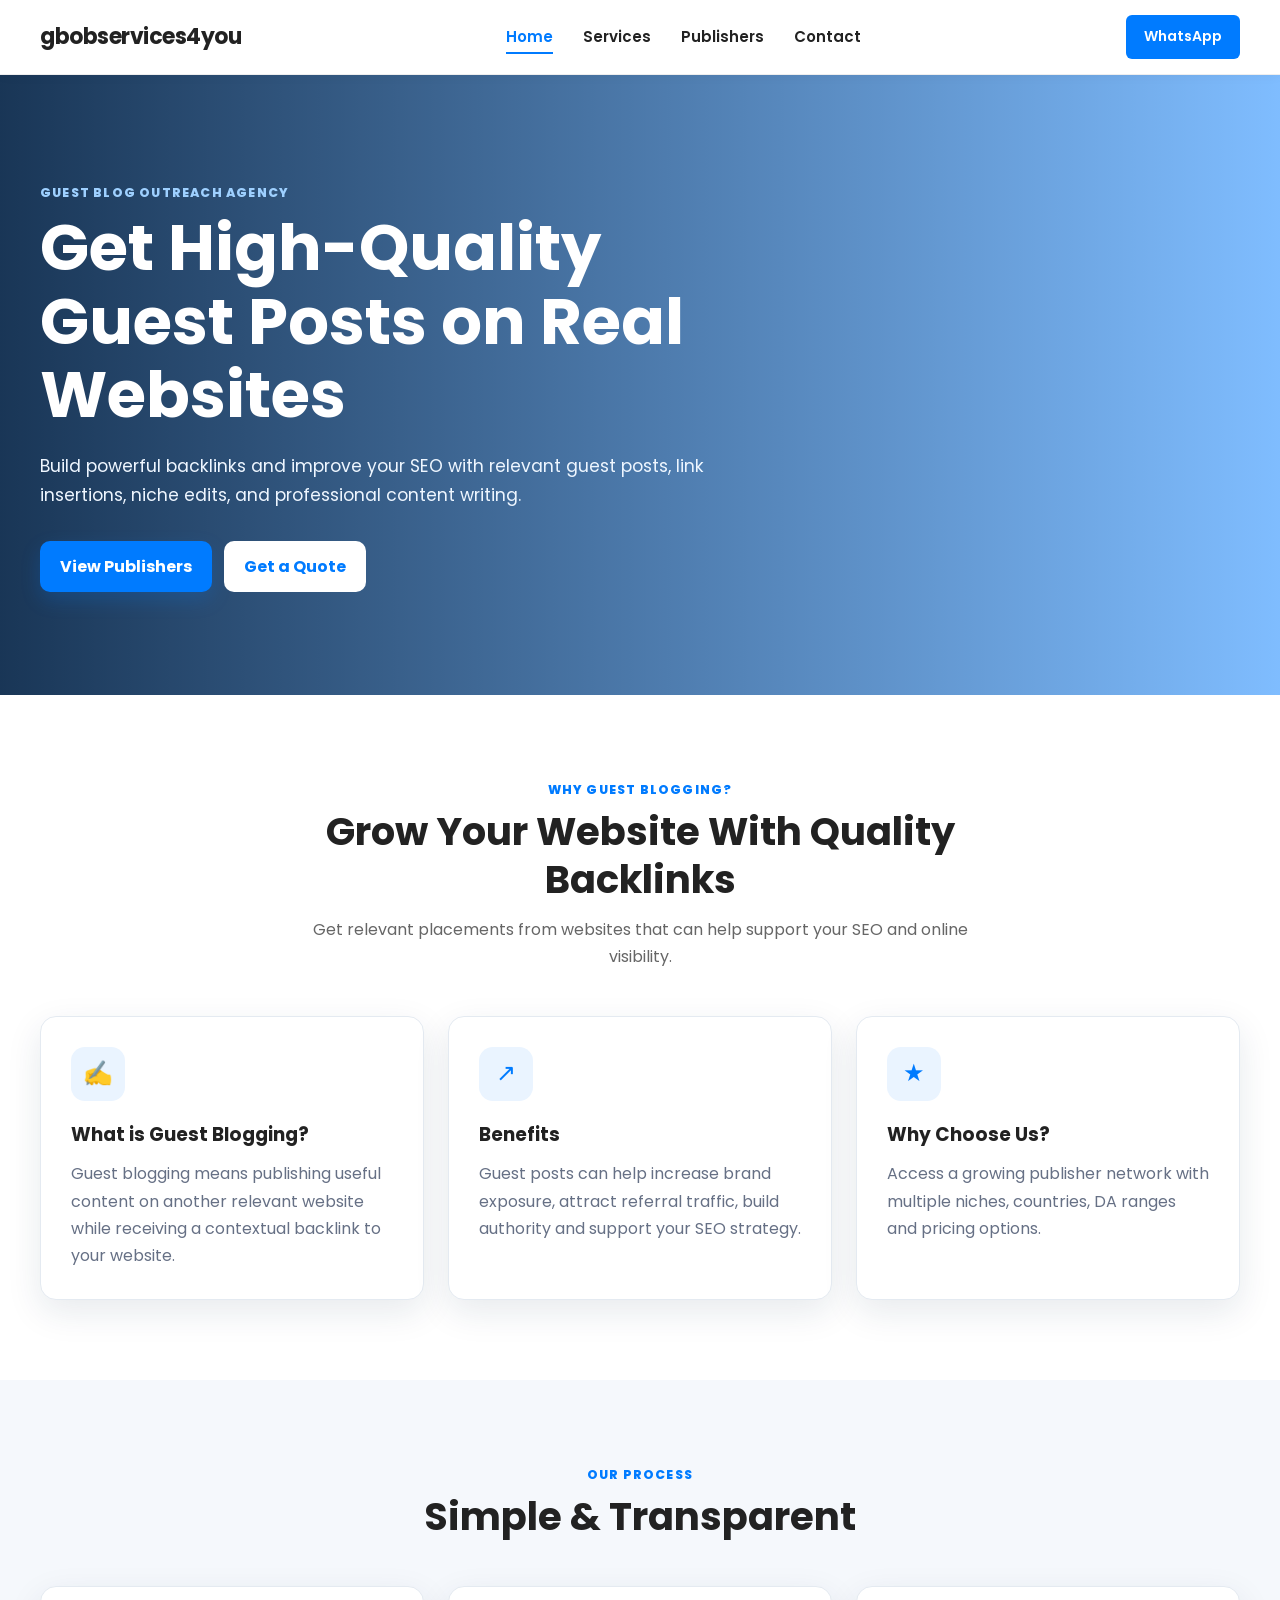
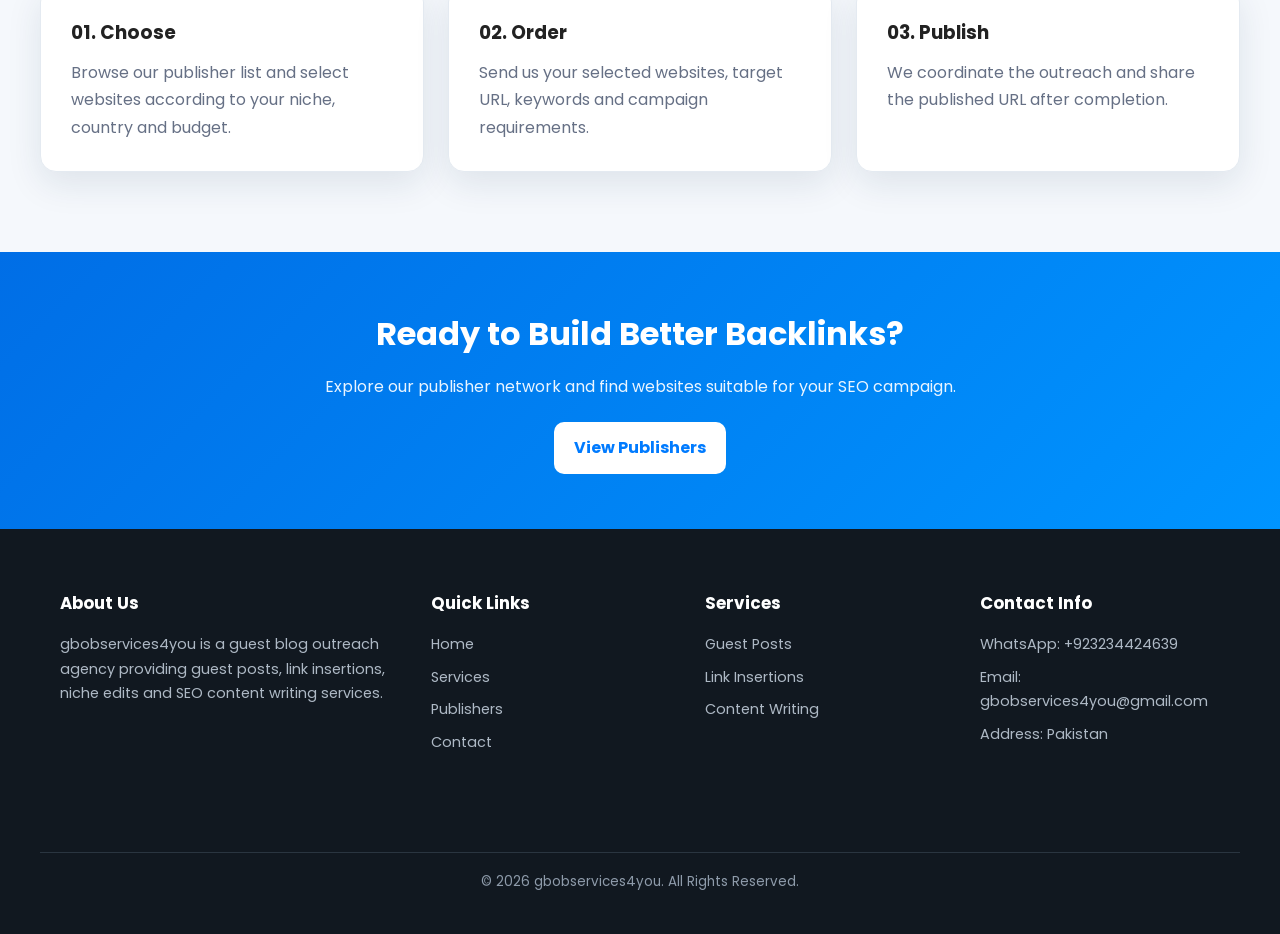
==== index.html @ 7d3c3a0f "Initial website" ====
<!DOCTYPE html>
<html lang="en">
<head>
    <meta charset="UTF-8">
    <meta name="viewport" content="width=device-width, initial-scale=1.0">

    <title>gbobservices4you | Guest Posts & SEO Link Building</title>

    <meta name="description"
        content="gbobservices4you provides high-quality guest posts, link insertions, niche edits and SEO content writing on real websites.">

    <meta name="keywords"
        content="guest posts, guest blogging, link insertion, niche edits, SEO backlinks, content writing">

    <meta name="robots" content="index, follow">

    <!-- Google Analytics Placeholder -->
    <!-- Paste your Google Analytics code here -->

    <!-- Google Ads Conversion Placeholder -->
    <!-- Paste your Google Ads conversion code here -->

    <link rel="preconnect" href="https://fonts.googleapis.com">
    <link rel="preconnect" href="https://fonts.gstatic.com" crossorigin>

    <link href="https://fonts.googleapis.com/css2?family=Poppins:wght@400;500;600;700;800&display=swap"
        rel="stylesheet">

    <link rel="stylesheet" href="css/style.css">
</head>

<body>

<header class="site-header">

    <div class="container navbar">

        <a href="index.html" class="logo">
            gbobservices4you
        </a>

        <button class="menu-toggle" id="menuToggle">
            ☰
        </button>

        <nav>
            <ul class="nav-links" id="navLinks">

                <li>
                    <a href="index.html" class="active">Home</a>
                </li>

                <li>
                    <a href="services.html">Services</a>
                </li>

                <li>
                    <a href="publishers.html">Publishers</a>
                </li>

                <li>
                    <a href="contact.html">Contact</a>
                </li>

            </ul>
        </nav>

        <a href="https://wa.me/+923234424639" class="whatsapp-btn header-whatsapp" data-whatsapp>
            WhatsApp
        </a>

    </div>

</header>


<main>

    <!-- HERO -->

    <section class="hero">

        <div class="container">

            <div class="hero-content">

                <span class="eyebrow hero-eyebrow">
                    Guest Blog Outreach Agency
                </span>

                <h1>
                    Get High-Quality Guest Posts on Real Websites
                </h1>

                <p>
                    Build powerful backlinks and improve your SEO with
                    relevant guest posts, link insertions, niche edits,
                    and professional content writing.
                </p>

                <div class="hero-actions">

                    <a href="publishers.html" class="btn btn-primary">
                        View Publishers
                    </a>

                    <a href="contact.html" class="btn btn-light">
                        Get a Quote
                    </a>

                </div>

            </div>

        </div>

    </section>


    <!-- FEATURES -->

    <section class="section">

        <div class="container">

            <div class="section-heading">

                <span class="eyebrow">
                    Why Guest Blogging?
                </span>

                <h2>
                    Grow Your Website With Quality Backlinks
                </h2>

                <p>
                    Get relevant placements from websites that can help
                    support your SEO and online visibility.
                </p>

            </div>


            <div class="grid-3">

                <article class="card">

                    <div class="icon-box">
                        ✍
                    </div>

                    <h3>
                        What is Guest Blogging?
                    </h3>

                    <p>
                        Guest blogging means publishing useful content
                        on another relevant website while receiving a
                        contextual backlink to your website.
                    </p>

                </article>


                <article class="card">

                    <div class="icon-box">
                        ↗
                    </div>

                    <h3>
                        Benefits
                    </h3>

                    <p>
                        Guest posts can help increase brand exposure,
                        attract referral traffic, build authority and
                        support your SEO strategy.
                    </p>

                </article>


                <article class="card">

                    <div class="icon-box">
                        ★
                    </div>

                    <h3>
                        Why Choose Us?
                    </h3>

                    <p>
                        Access a growing publisher network with multiple
                        niches, countries, DA ranges and pricing options.
                    </p>

                </article>

            </div>

        </div>

    </section>


    <!-- PROCESS -->

    <section class="section section-alt">

        <div class="container">

            <div class="section-heading">

                <span class="eyebrow">
                    Our Process
                </span>

                <h2>
                    Simple & Transparent
                </h2>

            </div>


            <div class="grid-3">

                <article class="card">

                    <h3>
                        01. Choose
                    </h3>

                    <p>
                        Browse our publisher list and select websites
                        according to your niche, country and budget.
                    </p>

                </article>


                <article class="card">

                    <h3>
                        02. Order
                    </h3>

                    <p>
                        Send us your selected websites, target URL,
                        keywords and campaign requirements.
                    </p>

                </article>


                <article class="card">

                    <h3>
                        03. Publish
                    </h3>

                    <p>
                        We coordinate the outreach and share the
                        published URL after completion.
                    </p>

                </article>

            </div>

        </div>

    </section>


    <!-- CTA -->

    <section class="cta-strip">

        <div class="container">

            <h2>
                Ready to Build Better Backlinks?
            </h2>

            <p>
                Explore our publisher network and find websites
                suitable for your SEO campaign.
            </p>

            <a href="publishers.html" class="btn btn-light">
                View Publishers
            </a>

        </div>

    </section>

</main>


<!-- FOOTER -->

<footer class="footer">

    <div class="container">

        <div class="footer-grid">

            <div>

                <h3>
                    About Us
                </h3>

                <p>
                    gbobservices4you is a guest blog outreach agency
                    providing guest posts, link insertions, niche edits
                    and SEO content writing services.
                </p>

            </div>


            <div>

                <h3>
                    Quick Links
                </h3>

                <ul>

                    <li>
                        <a href="index.html">Home</a>
                    </li>

                    <li>
                        <a href="services.html">Services</a>
                    </li>

                    <li>
                        <a href="publishers.html">Publishers</a>
                    </li>

                    <li>
                        <a href="contact.html">Contact</a>
                    </li>

                </ul>

            </div>


            <div>

                <h3>
                    Services
                </h3>

                <ul>

                    <li>
                        <a href="services.html#guest-post">
                            Guest Posts
                        </a>
                    </li>

                    <li>
                        <a href="services.html#link-insertion">
                            Link Insertions
                        </a>
                    </li>

                    <li>
                        <a href="services.html#content-writing">
                            Content Writing
                        </a>
                    </li>

                </ul>

            </div>


            <div>

                <h3>
                    Contact Info
                </h3>

                <ul>

                    <li>
                        WhatsApp: +923234424639
                    </li>

                    <li>
                        Email:
                        gbobservices4you@gmail.com
                    </li>

                    <li>
                        Address: Pakistan
                    </li>

                </ul>

            </div>

        </div>


        <div class="footer-bottom">

            © 2026 gbobservices4you.
            All Rights Reserved.

        </div>

    </div>

</footer>


<script src="js/script.js"></script>

</body>
</html>
---- css/style.css ----
:root {

    --blue: #007BFF;
    --blue-dark: #005fc7;

    --black: #222;
    --white: #fff;

    --muted: #667085;

    --light: #f5f8fc;

    --border: #e4eaf1;

    --shadow: 0 12px 35px rgba(20, 45, 80, 0.10);

    --radius: 16px;

    --container: 1180px;

}


* {

    margin: 0;
    padding: 0;

    box-sizing: border-box;

}


html {

    scroll-behavior: smooth;

}


body {

    font-family: "Poppins", sans-serif;

    color: var(--black);

    background: #fff;

    line-height: 1.7;

}


a {

    text-decoration: none;

    color: inherit;

}


img {

    max-width: 100%;

    display: block;

}


.container {

    width: min(92%, var(--container));

    margin: auto;

}


/* HEADER */

.site-header {

    position: sticky;

    top: 0;

    z-index: 1000;

    background: rgba(255, 255, 255, 0.97);

    backdrop-filter: blur(12px);

    border-bottom: 1px solid rgba(0, 0, 0, 0.06);

}


.navbar {

    min-height: 74px;

    display: flex;

    align-items: center;

    justify-content: space-between;

    gap: 20px;

}


.logo {

    font-size: 1.45rem;

    font-weight: 800;

    color: var(--blue);

    letter-spacing: -0.5px;

}


.nav-links {

    display: flex;

    align-items: center;

    gap: 30px;

    list-style: none;

}


.nav-links a {

    font-weight: 600;

    font-size: 0.94rem;

    position: relative;

    padding: 25px 0;

}


.nav-links a::after {

    content: "";

    position: absolute;

    left: 0;

    bottom: 18px;

    width: 0;

    height: 2px;

    background: var(--blue);

    transition: 0.25s;

}


.nav-links a:hover,

.nav-links a.active {

    color: var(--blue);

}


.nav-links a:hover::after,

.nav-links a.active::after {

    width: 100%;

}


/* BUTTONS */

.btn,

.whatsapp-btn {

    display: inline-flex;

    align-items: center;

    justify-content: center;

    gap: 8px;

    border: none;

    cursor: pointer;

    border-radius: 10px;

    padding: 12px 20px;

    font-family: inherit;

    font-weight: 700;

    transition: 0.25s;

}


.whatsapp-btn {

    background: #25D366;

    color: white;

}


.whatsapp-btn:hover {

    transform: translateY(-2px);

}


.btn-primary {

    background: var(--blue);

    color: white;

    box-shadow: 0 8px 20px rgba(0, 123, 255, 0.20);

}


.btn-primary:hover {

    background: var(--blue-dark);

    transform: translateY(-2px);

}


.btn-light {

    background: white;

    color: var(--blue);

}


.btn-light:hover {

    transform: translateY(-2px);

}


.btn-outline {

    border: 1px solid var(--blue);

    color: var(--blue);

    background: white;

}


.btn-outline:hover {

    background: var(--blue);

    color: white;

}


/* MOBILE MENU */

.menu-toggle {

    display: none;

    background: none;

    border: none;

    font-size: 1.7rem;

    cursor: pointer;

}


/* HERO */

.hero {

    min-height: 620px;

    display: flex;

    align-items: center;

    color: white;

    background:

        linear-gradient(
            90deg,
            rgba(0, 32, 68, 0.90),
            rgba(0, 123, 255, 0.50)
        ),

        url("https://images.unsplash.com/photo-1556761175-b413da4baf72?auto=format&fit=crop&w=1800&q=80")

        center / cover;

}


.hero-content {

    max-width: 760px;

    padding: 80px 0;

}


.hero h1 {

    font-size: clamp(2.2rem, 5vw, 4rem);

    line-height: 1.15;

    margin-bottom: 20px;

}


.hero p {

    font-size: 1.08rem;

    max-width: 680px;

    color: #eef6ff;

    margin-bottom: 30px;

}


.hero-actions {

    display: flex;

    gap: 12px;

    flex-wrap: wrap;

}


.eyebrow {

    display: inline-block;

    color: var(--blue);

    font-weight: 800;

    text-transform: uppercase;

    letter-spacing: 1.2px;

    font-size: 0.78rem;

    margin-bottom: 8px;

}


.hero-eyebrow {

    color: #9ed0ff;

}


/* SECTIONS */

.section {

    padding: 80px 0;

}


.section-alt {

    background: var(--light);

}


.section-heading {

    text-align: center;

    max-width: 720px;

    margin: 0 auto 45px;

}


.section-heading h2 {

    font-size: clamp(1.8rem, 3vw, 2.6rem);

    line-height: 1.25;

    margin-bottom: 12px;

}


.section-heading p {

    color: var(--muted);

}


/* CARDS */

.grid-3 {

    display: grid;

    grid-template-columns: repeat(3, 1fr);

    gap: 24px;

}


.card,

.service-box,

.price-card,

.contact-card {

    background: white;

    border: 1px solid var(--border);

    border-radius: var(--radius);

    box-shadow: var(--shadow);

    padding: 30px;

    transition: 0.25s;

}


.card:hover,

.service-box:hover,

.price-card:hover,

.contact-card:hover {

    transform: translateY(-6px);

}


.icon-box {

    width: 54px;

    height: 54px;

    border-radius: 14px;

    background: #eaf4ff;

    color: var(--blue);

    display: grid;

    place-items: center;

    font-size: 1.5rem;

    margin-bottom: 18px;

}


.card h3,

.service-box h3,

.contact-card h3 {

    margin-bottom: 10px;

}


.card p,

.service-box p,

.contact-card p {

    color: var(--muted);

}


/* CTA */

.cta-strip {

    padding: 55px 0;

    background: linear-gradient(
        135deg,
        #006ee6,
        #0094ff
    );

    color: white;

    text-align: center;

}


.cta-strip h2 {

    font-size: 2rem;

    margin-bottom: 12px;

}


.cta-strip p {

    margin-bottom: 22px;

    color: #eaf5ff;

}


/* PAGE BANNER */

.page-banner {

    padding: 80px 0;

    background: linear-gradient(
        135deg,
        #f1f7ff,
        #fff
    );

    border-bottom: 1px solid var(--border);

    text-align: center;

}


.page-banner h1 {

    font-size: clamp(2rem, 4vw, 3rem);

    margin-bottom: 10px;

}


.page-banner p {

    color: var(--muted);

}


/* CHECK LIST */

.check-list {

    list-style: none;

    margin: 18px 0 25px;

}


.check-list li {

    margin: 9px 0;

    color: #475467;

}


.check-list li::before {

    content: "✓";

    color: var(--blue);

    font-weight: 800;

    margin-right: 9px;

}


/* PRICING */

.pricing {

    display: grid;

    grid-template-columns: repeat(3, 1fr);

    gap: 24px;

}


.price-card.featured {

    border: 2px solid var(--blue);

    position: relative;

}


.badge {

    position: absolute;

    top: -13px;

    right: 22px;

    background: var(--blue);

    color: white;

    padding: 5px 12px;

    border-radius: 30px;

    font-size: 0.75rem;

    font-weight: 700;

}


.price-card .amount {

    font-size: 2rem;

    font-weight: 800;

    margin: 12px 0;

    color: var(--blue);

}


.price-card small {

    color: var(--muted);

}


/* PUBLISHERS */
/* =========================================================
   PUBLISHERS PAGE
   ========================================================= */

.publishers-section {
    padding: 100px 20px;
    background: #ffffff;
    min-height: 70vh;
}

.container {
    width: 100%;
    max-width: 1200px;
    margin: 0 auto;
}


/* ================= SECTION HEADING ================= */

.section-heading {
    text-align: center;
    margin-bottom: 45px;
}

.section-label {
    display: inline-block;
    color: #007BFF;
    font-size: 14px;
    font-weight: 600;
    letter-spacing: 1.5px;
    margin-bottom: 10px;
}

.section-heading h1 {
    margin: 0 0 15px;
    font-size: 42px;
    line-height: 1.2;
    color: #222222;
}

.section-heading h1 span {
    color: #007BFF;
}

.section-heading p {
    max-width: 700px;
    margin: 0 auto;
    color: #666666;
    font-size: 16px;
    line-height: 1.7;
}


/* ================= SEARCH ================= */

.publisher-search-box {
    max-width: 700px;
    margin: 0 auto 15px;
}

.publisher-search-box input {
    width: 100%;
    padding: 16px 20px;

    border: 1px solid #dddddd;
    border-radius: 8px;

    font-family: "Poppins", sans-serif;
    font-size: 15px;

    outline: none;

    transition: 0.3s ease;
    box-sizing: border-box;
}

.publisher-search-box input:focus {
    border-color: #007BFF;

    box-shadow:
        0 0 0 3px rgba(0, 123, 255, 0.10);
}

.publisher-results {
    text-align: center;
    color: #666666;
    font-size: 14px;
    margin: 10px 0 25px;
}


/* ================= TABLE ================= */

.publisher-table-wrapper {
    width: 100%;
    overflow-x: auto;

    border: 1px solid #e5e5e5;
    border-radius: 10px;

    background: #ffffff;
}

.publisher-table {
    width: 100%;
    min-width: 1050px;

    border-collapse: collapse;

    font-size: 14px;
}

.publisher-table thead {
    background: #222222;
    color: #ffffff;
}

.publisher-table th {
    padding: 15px 14px;

    text-align: left;

    font-weight: 600;
    white-space: nowrap;
}

.publisher-table td {
    padding: 14px;

    border-bottom: 1px solid #eeeeee;

    color: #444444;

    vertical-align: middle;
}

.publisher-table tbody tr {
    transition: 0.2s ease;
}

.publisher-table tbody tr:hover {
    background: #f7fbff;
}

.publisher-table tbody tr:last-child td {
    border-bottom: none;
}


/* ================= WEBSITE LINK ================= */

.publisher-website {
    color: #007BFF;

    font-weight: 500;

    text-decoration: none;

    display: inline-block;

    max-width: 250px;

    overflow: hidden;

    text-overflow: ellipsis;

    white-space: nowrap;
}

.publisher-website:hover {
    text-decoration: underline;
}


/* ================= ORDER BUTTON ================= */

.order-btn {
    display: inline-block;

    padding: 8px 14px;

    background: #007BFF;

    color: #ffffff;

    border-radius: 6px;

    text-decoration: none;

    font-size: 13px;

    font-weight: 500;

    white-space: nowrap;

    transition: 0.3s ease;
}

.order-btn:hover {
    background: #0056b3;
    transform: translateY(-1px);
}


/* ================= STATUS ================= */

.status-badge {
    display: inline-block;

    padding: 5px 10px;

    border-radius: 20px;

    font-size: 12px;

    font-weight: 600;

    white-space: nowrap;
}

.status-available {
    background: #e8f7ee;
    color: #198754;
}

.status-unavailable {
    background: #fdeaea;
    color: #dc3545;
}

.status-default {
    background: #eeeeee;
    color: #555555;
}


/* ================= TABLE MESSAGE ================= */

.table-message {
    text-align: center !important;

    padding: 35px !important;

    color: #777777 !important;
}


/* =========================================================
   HEADER
   ========================================================= */

.site-header {
    position: sticky;

    top: 0;

    z-index: 1000;

    background: #ffffff;

    border-bottom: 1px solid #eeeeee;

    box-shadow: 0 2px 10px rgba(0, 0, 0, 0.04);
}

.header-container {
    width: 100%;

    max-width: 1200px;

    margin: 0 auto;

    padding: 15px 20px;

    display: flex;

    align-items: center;

    justify-content: space-between;

    gap: 20px;

    box-sizing: border-box;
}

.logo {
    color: #222222;

    text-decoration: none;

    font-size: 22px;

    font-weight: 700;

    white-space: nowrap;
}

.main-nav {
    display: flex;

    align-items: center;

    gap: 25px;
}

.main-nav a {
    color: #333333;

    text-decoration: none;

    font-size: 14px;

    font-weight: 500;

    transition: 0.3s ease;
}

.main-nav a:hover,
.main-nav a.active {
    color: #007BFF;
}

.whatsapp-btn {
    display: inline-block;

    padding: 10px 18px;

    background: #007BFF;

    color: #ffffff;

    text-decoration: none;

    border-radius: 6px;

    font-size: 14px;

    font-weight: 600;

    white-space: nowrap;

    transition: 0.3s ease;
}

.whatsapp-btn:hover {
    background: #0056b3;
}


/* =========================================================
   FOOTER
   ========================================================= */

.site-footer {
    background: #222222;

    color: #ffffff;

    padding-top: 60px;
}

.footer-grid {
    display: grid;

    grid-template-columns:
        repeat(4, 1fr);

    gap: 40px;

    padding: 0 20px 50px;

    box-sizing: border-box;
}

.footer-column h3 {
    margin-top: 0;

    margin-bottom: 20px;

    font-size: 18px;

    color: #ffffff;
}

.footer-column p {
    color: #bbbbbb;

    font-size: 14px;

    line-height: 1.8;

    margin: 0 0 10px;
}

.footer-column a {
    display: block;

    color: #bbbbbb;

    text-decoration: none;

    font-size: 14px;

    margin-bottom: 10px;

    transition: 0.3s ease;
}

.footer-column a:hover {
    color: #007BFF;
}

.footer-column p a {
    display: inline;
    margin: 0;
}

.footer-bottom {
    border-top: 1px solid #3a3a3a;

    text-align: center;

    padding: 20px;
}

.footer-bottom p {
    margin: 0;

    color: #999999;

    font-size: 13px;
}


/* =========================================================
   RESPONSIVE
   ========================================================= */

@media (max-width: 900px) {

    .footer-grid {
        grid-template-columns:
            repeat(2, 1fr);
    }

    .main-nav {
        gap: 15px;
    }

    .section-heading h1 {
        font-size: 36px;
    }
}


@media (max-width: 700px) {

    .header-container {
        flex-wrap: wrap;

        justify-content: center;
    }

    .logo {
        width: 100%;

        text-align: center;
    }

    .main-nav {
        width: 100%;

        justify-content: center;

        flex-wrap: wrap;
    }

    .whatsapp-btn {
        display: none;
    }

    .publishers-section {
        padding: 70px 15px;
    }

    .section-heading h1 {
        font-size: 30px;
    }

    .section-heading p {
        font-size: 14px;
    }

    .footer-grid {
        grid-template-columns: 1fr;

        gap: 30px;
    }
}


@media (max-width: 480px) {

    .main-nav {
        gap: 12px;
    }

    .main-nav a {
        font-size: 13px;
    }

    .section-heading h1 {
        font-size: 27px;
    }

    .publisher-search-box input {
        padding: 14px 15px;

        font-size: 14px;
    }
}
/* CONTACT */

.contact-layout {

    display: grid;

    grid-template-columns: 1.2fr 0.8fr;

    gap: 28px;

}


.form-card {

    padding: 32px;

    background: white;

    border: 1px solid var(--border);

    border-radius: var(--radius);

    box-shadow: var(--shadow);

}


.form-intro {

    color: var(--muted);

    margin: 8px 0 25px;

}


.form-group {

    margin-bottom: 18px;

}


.form-group label {

    display: block;

    font-weight: 700;

    margin-bottom: 7px;

}


.form-group input,

.form-group textarea {

    width: 100%;

    padding: 13px 15px;

    border: 1px solid var(--border);

    border-radius: 10px;

    font: inherit;

    outline: none;

}


.form-group input:focus,

.form-group textarea:focus {

    border-color: var(--blue);

    box-shadow: 0 0 0 3px rgba(0, 123, 255, 0.10);

}


.form-group textarea {

    min-height: 150px;

    resize: vertical;

}


.contact-info {

    display: grid;

    gap: 16px;

}


.contact-card {

    display: flex;

    gap: 16px;

    align-items: flex-start;

    padding: 22px;

}


.contact-card .icon-box {

    flex: 0 0 50px;

    width: 50px;

    height: 50px;

    margin: 0;

}


/* FOOTER */

.footer {

    background: #111820;

    color: #d9e2ec;

    padding: 60px 0 20px;

}


.footer-grid {

    display: grid;

    grid-template-columns: 1.4fr 1fr 1fr 1fr;

    gap: 35px;

}


.footer h3 {

    color: white;

    font-size: 1.05rem;

    margin-bottom: 15px;

}


.footer p,

.footer li,

.footer a {

    color: #aeb9c5;

    font-size: 0.9rem;

}


.footer a:hover {

    color: white;

}


.footer ul {

    list-style: none;

}


.footer li {

    margin: 8px 0;

}


.footer-bottom {

    border-top: 1px solid #2a3540;

    margin-top: 40px;

    padding-top: 18px;

    text-align: center;

    color: #8e9baa;

    font-size: 0.84rem;

}


/* RESPONSIVE */

@media (max-width: 900px) {

    .grid-3,

    .pricing {

        grid-template-columns: 1fr;

    }


    .footer-grid {

        grid-template-columns: repeat(2, 1fr);

    }


    .contact-layout {

        grid-template-columns: 1fr;

    }

}


@media (max-width: 760px) {

    .menu-toggle {

        display: block;

    }


    .nav-links {

        position: absolute;

        top: 74px;

        left: 0;

        right: 0;

        background: white;

        display: none;

        flex-direction: column;

        align-items: stretch;

        gap: 0;

        padding: 10px 6%;

        border-bottom: 1px solid var(--border);

        box-shadow: 0 12px 20px rgba(0,0,0,0.06);

    }


    .nav-links.open {

        display: flex;

    }


    .nav-links a {

        display: block;

        padding: 12px 0;

    }


    .nav-links a::after {

        display: none;

    }


    .header-whatsapp {

        display: none;

    }


    .hero {

        min-height: 570px;

    }


    .hero-content {

        padding: 60px 0;

    }


    .section {

        padding: 60px 0;

    }

}


@media (max-width: 520px) {

    .footer-grid {

        grid-template-columns: 1fr;

    }


    .navbar {

        min-height: 68px;

    }


    .nav-links {

        top: 68px;

    }


    .logo {

        font-size: 1.2rem;

    }


    .hero h1 {

        font-size: 2.15rem;

    }


    .hero-actions .btn {

        width: 100%;

    }

}
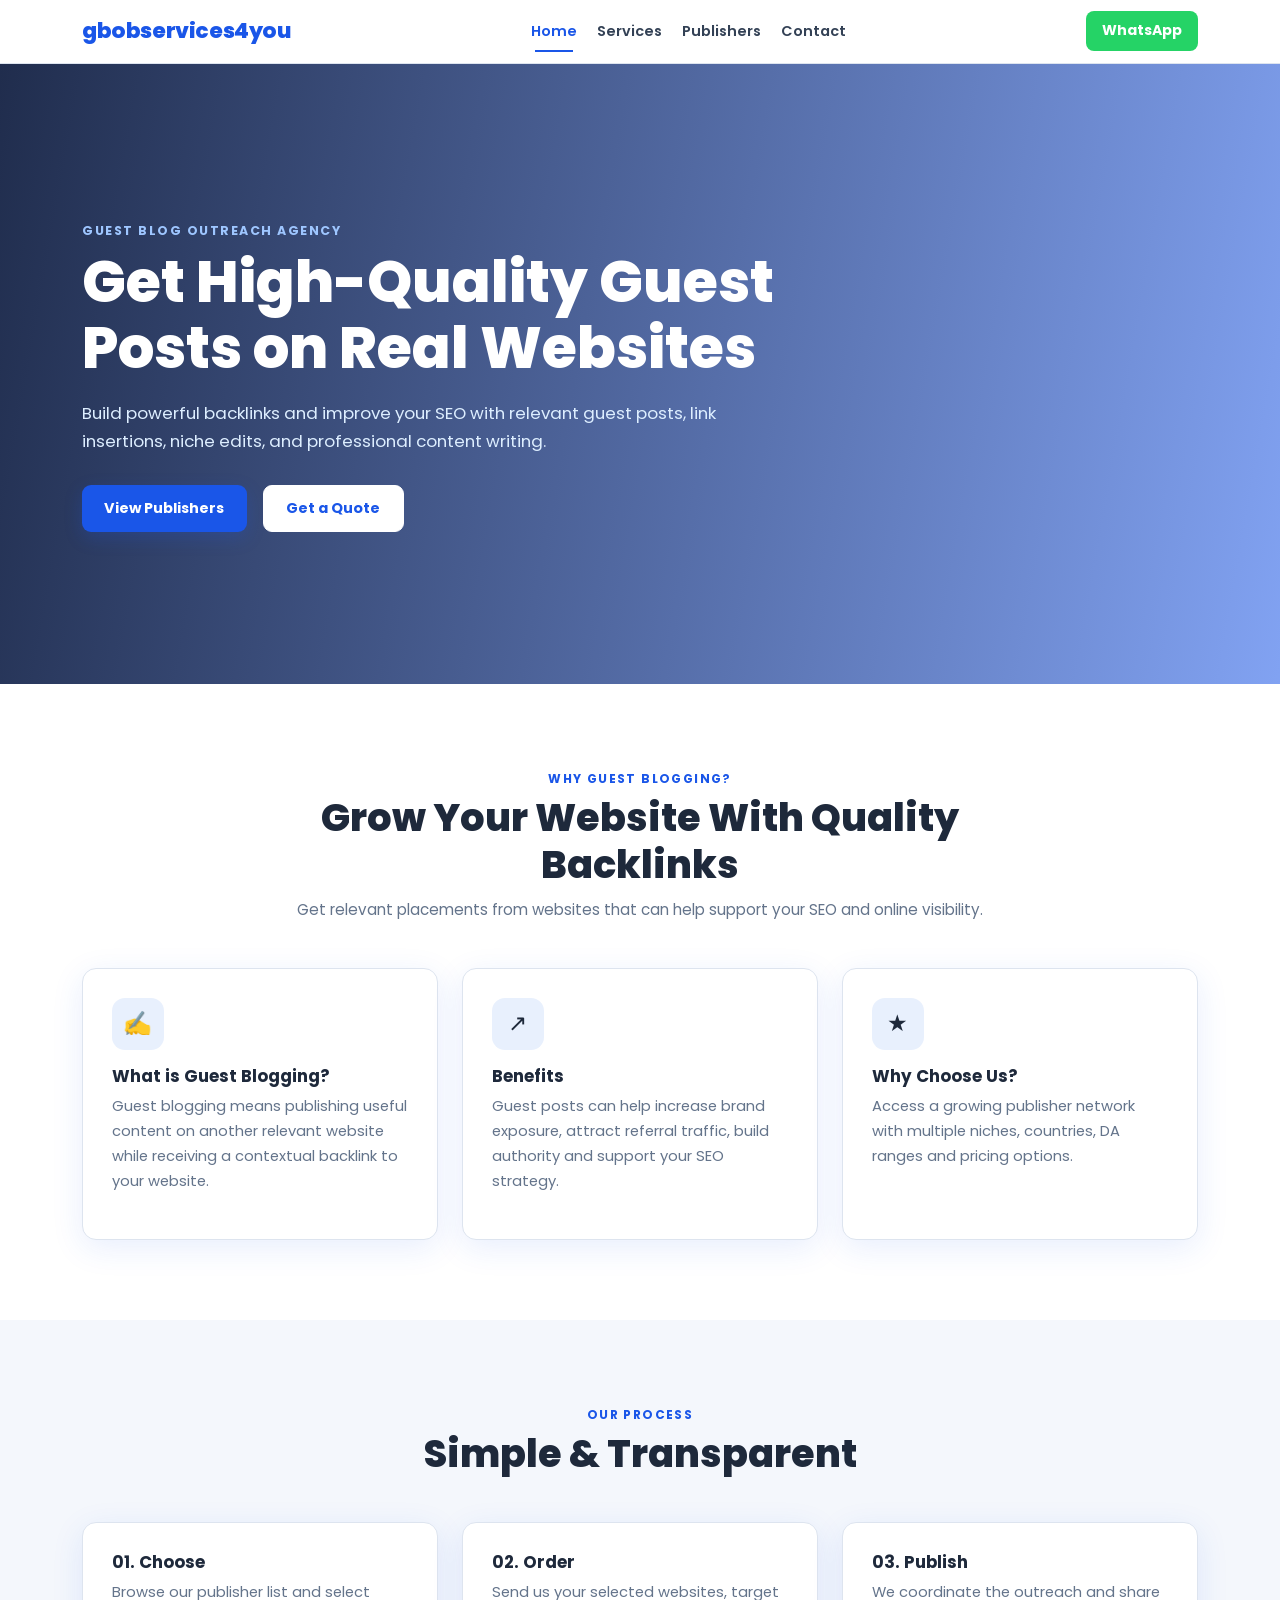
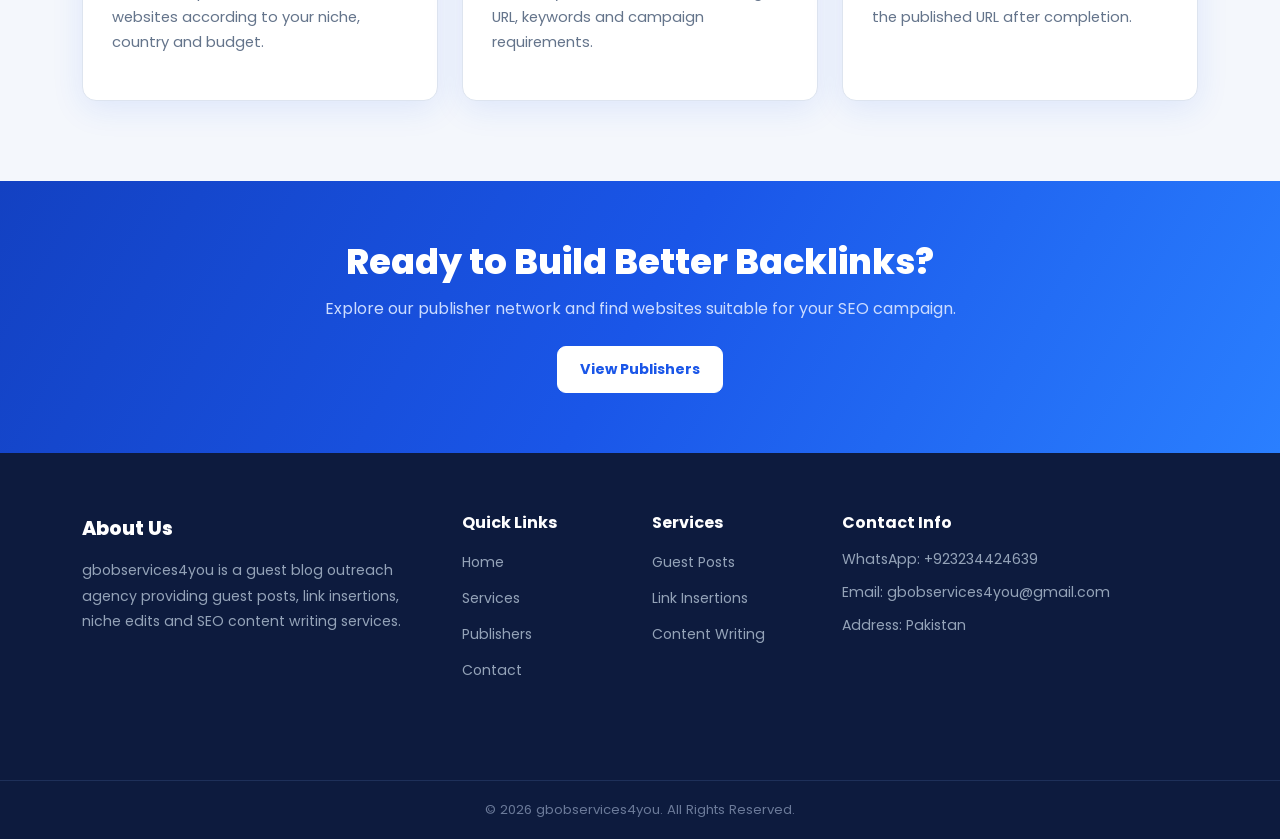
==== commit 7f59f486: "Update gbobservices4you website" ====
--- a/index.html
+++ b/index.html
@@ -1,428 +1,228 @@
 <!DOCTYPE html>
 <html lang="en">
 <head>
-    <meta charset="UTF-8">
-    <meta name="viewport" content="width=device-width, initial-scale=1.0">
-
-    <title>gbobservices4you | Guest Posts & SEO Link Building</title>
-
-    <meta name="description"
-        content="gbobservices4you provides high-quality guest posts, link insertions, niche edits and SEO content writing on real websites.">
-
-    <meta name="keywords"
-        content="guest posts, guest blogging, link insertion, niche edits, SEO backlinks, content writing">
-
-    <meta name="robots" content="index, follow">
-
-    <!-- Google Analytics Placeholder -->
-    <!-- Paste your Google Analytics code here -->
-
-    <!-- Google Ads Conversion Placeholder -->
-    <!-- Paste your Google Ads conversion code here -->
-
-    <link rel="preconnect" href="https://fonts.googleapis.com">
-    <link rel="preconnect" href="https://fonts.gstatic.com" crossorigin>
-
-    <link href="https://fonts.googleapis.com/css2?family=Poppins:wght@400;500;600;700;800&display=swap"
-        rel="stylesheet">
-
-    <link rel="stylesheet" href="css/style.css">
+  <meta charset="UTF-8">
+  <meta name="viewport" content="width=device-width, initial-scale=1.0">
+  <title>gbobservices4you | Guest Posts &amp; SEO Link Building</title>
+  <meta name="description" content="gbobservices4you provides high-quality guest posts, link insertions, niche edits and SEO content writing on real websites.">
+  <meta name="keywords" content="guest posts, guest blogging, link insertion, niche edits, SEO backlinks, content writing">
+  <meta name="robots" content="index, follow">
+
+  <!-- Google Analytics Placeholder -->
+  <!-- Paste your Google Analytics code here -->
+
+  <!-- Google Ads Conversion Placeholder -->
+  <!-- Paste your Google Ads conversion code here -->
+
+  <!-- Bootstrap 5 CSS -->
+  <link href="https://cdn.jsdelivr.net/npm/bootstrap@5.3.3/dist/css/bootstrap.min.css" rel="stylesheet">
+
+  <!-- Google Fonts -->
+  <link rel="preconnect" href="https://fonts.googleapis.com">
+  <link rel="preconnect" href="https://fonts.gstatic.com" crossorigin>
+  <link href="https://fonts.googleapis.com/css2?family=Poppins:wght@400;500;600;700;800&display=swap" rel="stylesheet">
+
+  <!-- Custom CSS -->
+  <link rel="stylesheet" href="css/style.css">
 </head>
 
 <body>
 
+<!-- ==================== HEADER ==================== -->
 <header class="site-header">
-
-    <div class="container navbar">
-
-        <a href="index.html" class="logo">
-            gbobservices4you
+  <nav class="navbar navbar-expand-lg py-2">
+    <div class="container">
+
+      <a href="index.html" class="navbar-brand">gbobservices4you</a>
+
+      <button class="navbar-toggler" type="button"
+        data-bs-toggle="collapse" data-bs-target="#mainNav"
+        aria-controls="mainNav" aria-expanded="false" aria-label="Toggle navigation">
+        ☰
+      </button>
+
+      <div class="collapse navbar-collapse" id="mainNav">
+        <ul class="navbar-nav mx-auto mb-2 mb-lg-0 gap-lg-1">
+          <li class="nav-item"><a href="index.html" class="nav-link active">Home</a></li>
+          <li class="nav-item"><a href="services.html" class="nav-link">Services</a></li>
+          <li class="nav-item"><a href="publishers.html" class="nav-link">Publishers</a></li>
+          <li class="nav-item"><a href="contact.html" class="nav-link">Contact</a></li>
+        </ul>
+        <a href="https://wa.me/+923234424639" class="btn-whatsapp ms-lg-3 mt-2 mt-lg-0" data-whatsapp>
+          WhatsApp
         </a>
-
-        <button class="menu-toggle" id="menuToggle">
-            ☰
-        </button>
-
-        <nav>
-            <ul class="nav-links" id="navLinks">
-
-                <li>
-                    <a href="index.html" class="active">Home</a>
-                </li>
-
-                <li>
-                    <a href="services.html">Services</a>
-                </li>
-
-                <li>
-                    <a href="publishers.html">Publishers</a>
-                </li>
-
-                <li>
-                    <a href="contact.html">Contact</a>
-                </li>
-
-            </ul>
-        </nav>
-
-        <a href="https://wa.me/+923234424639" class="whatsapp-btn header-whatsapp" data-whatsapp>
-            WhatsApp
-        </a>
-
-    </div>
-
+      </div>
+
+    </div>
+  </nav>
 </header>
 
 
 <main>
 
-    <!-- HERO -->
-
-    <section class="hero">
-
-        <div class="container">
-
-            <div class="hero-content">
-
-                <span class="eyebrow hero-eyebrow">
-                    Guest Blog Outreach Agency
-                </span>
-
-                <h1>
-                    Get High-Quality Guest Posts on Real Websites
-                </h1>
-
-                <p>
-                    Build powerful backlinks and improve your SEO with
-                    relevant guest posts, link insertions, niche edits,
-                    and professional content writing.
-                </p>
-
-                <div class="hero-actions">
-
-                    <a href="publishers.html" class="btn btn-primary">
-                        View Publishers
-                    </a>
-
-                    <a href="contact.html" class="btn btn-light">
-                        Get a Quote
-                    </a>
-
-                </div>
-
-            </div>
-
-        </div>
-
-    </section>
-
-
-    <!-- FEATURES -->
-
-    <section class="section">
-
-        <div class="container">
-
-            <div class="section-heading">
-
-                <span class="eyebrow">
-                    Why Guest Blogging?
-                </span>
-
-                <h2>
-                    Grow Your Website With Quality Backlinks
-                </h2>
-
-                <p>
-                    Get relevant placements from websites that can help
-                    support your SEO and online visibility.
-                </p>
-
-            </div>
-
-
-            <div class="grid-3">
-
-                <article class="card">
-
-                    <div class="icon-box">
-                        ✍
-                    </div>
-
-                    <h3>
-                        What is Guest Blogging?
-                    </h3>
-
-                    <p>
-                        Guest blogging means publishing useful content
-                        on another relevant website while receiving a
-                        contextual backlink to your website.
-                    </p>
-
-                </article>
-
-
-                <article class="card">
-
-                    <div class="icon-box">
-                        ↗
-                    </div>
-
-                    <h3>
-                        Benefits
-                    </h3>
-
-                    <p>
-                        Guest posts can help increase brand exposure,
-                        attract referral traffic, build authority and
-                        support your SEO strategy.
-                    </p>
-
-                </article>
-
-
-                <article class="card">
-
-                    <div class="icon-box">
-                        ★
-                    </div>
-
-                    <h3>
-                        Why Choose Us?
-                    </h3>
-
-                    <p>
-                        Access a growing publisher network with multiple
-                        niches, countries, DA ranges and pricing options.
-                    </p>
-
-                </article>
-
-            </div>
-
-        </div>
-
-    </section>
-
-
-    <!-- PROCESS -->
-
-    <section class="section section-alt">
-
-        <div class="container">
-
-            <div class="section-heading">
-
-                <span class="eyebrow">
-                    Our Process
-                </span>
-
-                <h2>
-                    Simple & Transparent
-                </h2>
-
-            </div>
-
-
-            <div class="grid-3">
-
-                <article class="card">
-
-                    <h3>
-                        01. Choose
-                    </h3>
-
-                    <p>
-                        Browse our publisher list and select websites
-                        according to your niche, country and budget.
-                    </p>
-
-                </article>
-
-
-                <article class="card">
-
-                    <h3>
-                        02. Order
-                    </h3>
-
-                    <p>
-                        Send us your selected websites, target URL,
-                        keywords and campaign requirements.
-                    </p>
-
-                </article>
-
-
-                <article class="card">
-
-                    <h3>
-                        03. Publish
-                    </h3>
-
-                    <p>
-                        We coordinate the outreach and share the
-                        published URL after completion.
-                    </p>
-
-                </article>
-
-            </div>
-
-        </div>
-
-    </section>
-
-
-    <!-- CTA -->
-
-    <section class="cta-strip">
-
-        <div class="container">
-
-            <h2>
-                Ready to Build Better Backlinks?
-            </h2>
-
-            <p>
-                Explore our publisher network and find websites
-                suitable for your SEO campaign.
-            </p>
-
-            <a href="publishers.html" class="btn btn-light">
-                View Publishers
-            </a>
-
-        </div>
-
-    </section>
+  <!-- ==================== HERO ==================== -->
+  <section class="hero-section">
+    <div class="container">
+      <div class="row">
+        <div class="col-lg-9 col-xl-8">
+          <span class="hero-eyebrow">Guest Blog Outreach Agency</span>
+          <h1>Get High-Quality Guest Posts on Real Websites</h1>
+          <p class="lead-text">
+            Build powerful backlinks and improve your SEO with relevant guest posts,
+            link insertions, niche edits, and professional content writing.
+          </p>
+          <div class="d-flex flex-wrap gap-3">
+            <a href="publishers.html" class="btn-primary-custom">View Publishers</a>
+            <a href="contact.html" class="btn-light-custom">Get a Quote</a>
+          </div>
+        </div>
+      </div>
+    </div>
+  </section>
+
+
+  <!-- ==================== FEATURES ==================== -->
+  <section class="section-py">
+    <div class="container">
+
+      <div class="section-heading text-center">
+        <span class="eyebrow">Why Guest Blogging?</span>
+        <h2>Grow Your Website With Quality Backlinks</h2>
+        <p>Get relevant placements from websites that can help support your SEO and online visibility.</p>
+      </div>
+
+      <div class="row g-4">
+
+        <div class="col-sm-6 col-lg-4">
+          <div class="feature-card">
+            <div class="icon-box">✍</div>
+            <h3>What is Guest Blogging?</h3>
+            <p>Guest blogging means publishing useful content on another relevant website while receiving a contextual backlink to your website.</p>
+          </div>
+        </div>
+
+        <div class="col-sm-6 col-lg-4">
+          <div class="feature-card">
+            <div class="icon-box">↗</div>
+            <h3>Benefits</h3>
+            <p>Guest posts can help increase brand exposure, attract referral traffic, build authority and support your SEO strategy.</p>
+          </div>
+        </div>
+
+        <div class="col-sm-6 col-lg-4">
+          <div class="feature-card">
+            <div class="icon-box">★</div>
+            <h3>Why Choose Us?</h3>
+            <p>Access a growing publisher network with multiple niches, countries, DA ranges and pricing options.</p>
+          </div>
+        </div>
+
+      </div>
+    </div>
+  </section>
+
+
+  <!-- ==================== PROCESS ==================== -->
+  <section class="section-py section-alt">
+    <div class="container">
+
+      <div class="section-heading text-center">
+        <span class="eyebrow">Our Process</span>
+        <h2>Simple &amp; Transparent</h2>
+      </div>
+
+      <div class="row g-4">
+
+        <div class="col-sm-6 col-lg-4">
+          <div class="feature-card">
+            <h3>01. Choose</h3>
+            <p>Browse our publisher list and select websites according to your niche, country and budget.</p>
+          </div>
+        </div>
+
+        <div class="col-sm-6 col-lg-4">
+          <div class="feature-card">
+            <h3>02. Order</h3>
+            <p>Send us your selected websites, target URL, keywords and campaign requirements.</p>
+          </div>
+        </div>
+
+        <div class="col-sm-6 col-lg-4">
+          <div class="feature-card">
+            <h3>03. Publish</h3>
+            <p>We coordinate the outreach and share the published URL after completion.</p>
+          </div>
+        </div>
+
+      </div>
+    </div>
+  </section>
+
+
+  <!-- ==================== CTA ==================== -->
+  <section class="cta-strip">
+    <div class="container">
+      <h2>Ready to Build Better Backlinks?</h2>
+      <p>Explore our publisher network and find websites suitable for your SEO campaign.</p>
+      <a href="publishers.html" class="btn-light-custom">View Publishers</a>
+    </div>
+  </section>
 
 </main>
 
 
-<!-- FOOTER -->
-
-<footer class="footer">
-
-    <div class="container">
-
-        <div class="footer-grid">
-
-            <div>
-
-                <h3>
-                    About Us
-                </h3>
-
-                <p>
-                    gbobservices4you is a guest blog outreach agency
-                    providing guest posts, link insertions, niche edits
-                    and SEO content writing services.
-                </p>
-
-            </div>
-
-
-            <div>
-
-                <h3>
-                    Quick Links
-                </h3>
-
-                <ul>
-
-                    <li>
-                        <a href="index.html">Home</a>
-                    </li>
-
-                    <li>
-                        <a href="services.html">Services</a>
-                    </li>
-
-                    <li>
-                        <a href="publishers.html">Publishers</a>
-                    </li>
-
-                    <li>
-                        <a href="contact.html">Contact</a>
-                    </li>
-
-                </ul>
-
-            </div>
-
-
-            <div>
-
-                <h3>
-                    Services
-                </h3>
-
-                <ul>
-
-                    <li>
-                        <a href="services.html#guest-post">
-                            Guest Posts
-                        </a>
-                    </li>
-
-                    <li>
-                        <a href="services.html#link-insertion">
-                            Link Insertions
-                        </a>
-                    </li>
-
-                    <li>
-                        <a href="services.html#content-writing">
-                            Content Writing
-                        </a>
-                    </li>
-
-                </ul>
-
-            </div>
-
-
-            <div>
-
-                <h3>
-                    Contact Info
-                </h3>
-
-                <ul>
-
-                    <li>
-                        WhatsApp: +923234424639
-                    </li>
-
-                    <li>
-                        Email:
-                        gbobservices4you@gmail.com
-                    </li>
-
-                    <li>
-                        Address: Pakistan
-                    </li>
-
-                </ul>
-
-            </div>
-
-        </div>
-
-
-        <div class="footer-bottom">
-
-            © 2026 gbobservices4you.
-            All Rights Reserved.
-
-        </div>
-
-    </div>
-
+<!-- ==================== FOOTER ==================== -->
+<footer class="site-footer">
+  <div class="container">
+    <div class="row g-4 pb-5">
+
+      <div class="col-lg-4 col-md-6">
+        <div class="footer-brand">About Us</div>
+        <p>gbobservices4you is a guest blog outreach agency providing guest posts, link insertions, niche edits and SEO content writing services.</p>
+      </div>
+
+      <div class="col-sm-4 col-lg-2 col-md-3">
+        <h5>Quick Links</h5>
+        <ul class="footer-links">
+          <li><a href="index.html">Home</a></li>
+          <li><a href="services.html">Services</a></li>
+          <li><a href="publishers.html">Publishers</a></li>
+          <li><a href="contact.html">Contact</a></li>
+        </ul>
+      </div>
+
+      <div class="col-sm-4 col-lg-2 col-md-3">
+        <h5>Services</h5>
+        <ul class="footer-links">
+          <li><a href="services.html#guest-post">Guest Posts</a></li>
+          <li><a href="services.html#link-insertion">Link Insertions</a></li>
+          <li><a href="services.html#content-writing">Content Writing</a></li>
+        </ul>
+      </div>
+
+      <div class="col-sm-4 col-lg-4 col-md-6">
+        <h5>Contact Info</h5>
+        <ul class="footer-info list-unstyled">
+          <li>WhatsApp: +923234424639</li>
+          <li>Email: gbobservices4you@gmail.com</li>
+          <li>Address: Pakistan</li>
+        </ul>
+      </div>
+
+    </div>
+  </div>
+
+  <div class="footer-bottom">
+    <div class="container">
+      © 2026 gbobservices4you. All Rights Reserved.
+    </div>
+  </div>
 </footer>
 
 
+<!-- Bootstrap 5 JS -->
+<script src="https://cdn.jsdelivr.net/npm/bootstrap@5.3.3/dist/js/bootstrap.bundle.min.js"></script>
+<!-- Custom JS -->
 <script src="js/script.js"></script>
 
 </body>
